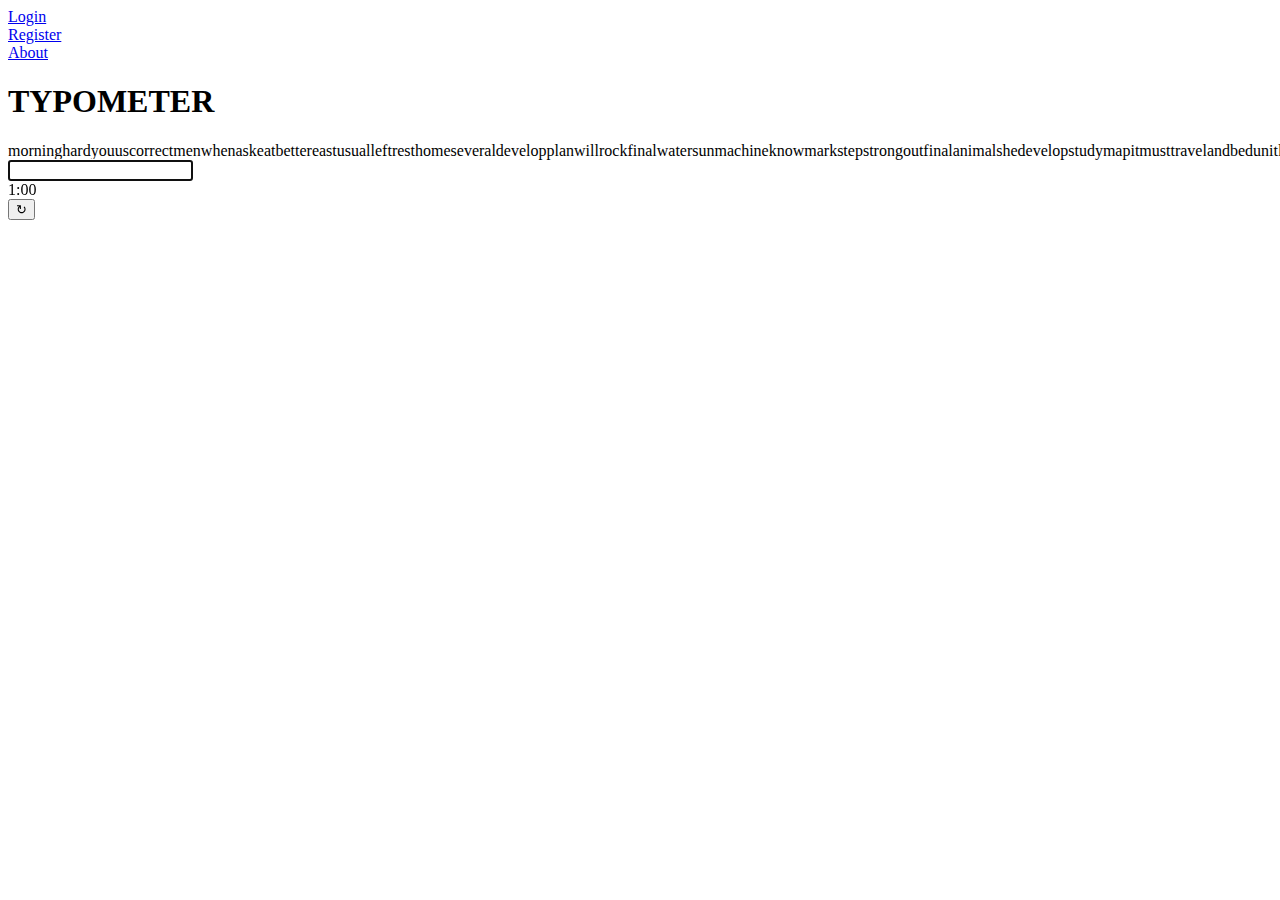
==== index.html @ fc9a4523 "Add files via upload" ====
<!DOCTYPE html>
<html lang="en">
	<head>
		<meta charset="UTF-8"/>
		<meta name="viewport" content="width=device-width, initial-scale=1.0">
		
		<title> TypoMeter </title>
		
		<link href="style.css" rel="stylesheet"/> <!-- Link CSS file -->
		<script src="main.js"></script> <!-- Link JavaScript file -->
		
		<link href="https://fonts.googleapis.com/css2?family=Monofett&display=swap" rel="stylesheet"> <!-- TYPOMETER font -->
		<link href="https://fonts.googleapis.com/css2?family=Ubuntu:wght@300;500&display=swap" rel="stylesheet"> <!-- Navigation menu font -->
		<link href="https://fonts.googleapis.com/css2?family=Kanit:wght@300&display=swap" rel="stylesheet"> <!-- Paragraphs font -->
		
	</head>
 
	<body onload="addWords()">
		<header>
			<li><a href="login.php" title="Login through existing account" class="nav" style="top:14px" target="blank">Login</a></li>
			<li><a href="signup.php" title="Create new account" class="nav" style="top:30px" target="blank">Register</a></li>
			<li><a href="about.html" title="Know about developers" class="nav" style="top:46px" target="blank">About</a></li>
			
			<h1><span id="T1">T</span><span id="Y">Y</span><span id="P">P</span><span id="O">O</span><span id="M">M</span><span id="E1">E</span><span id="T2">T</span><span id="E2">E</span><span id="R">R</span></h1>
		</header>

		<section id="word-section">
			<div class="waiting">⌛</div>
		</section>

		<section id="type-section">
			<input id="typebox" name="typebox" type="text" tabindex="1" autofocus onkeyup="typingTest(event)"/>
			<div id="timer" class="type-btn"><span>1:00</span></div>
			<button id="restart" class="type-btn" tabindex="2" onclick="restartTest()">
				<span id="restart-symbol">↻</span>
			</button>
		</section>
		
	</body>
</html>
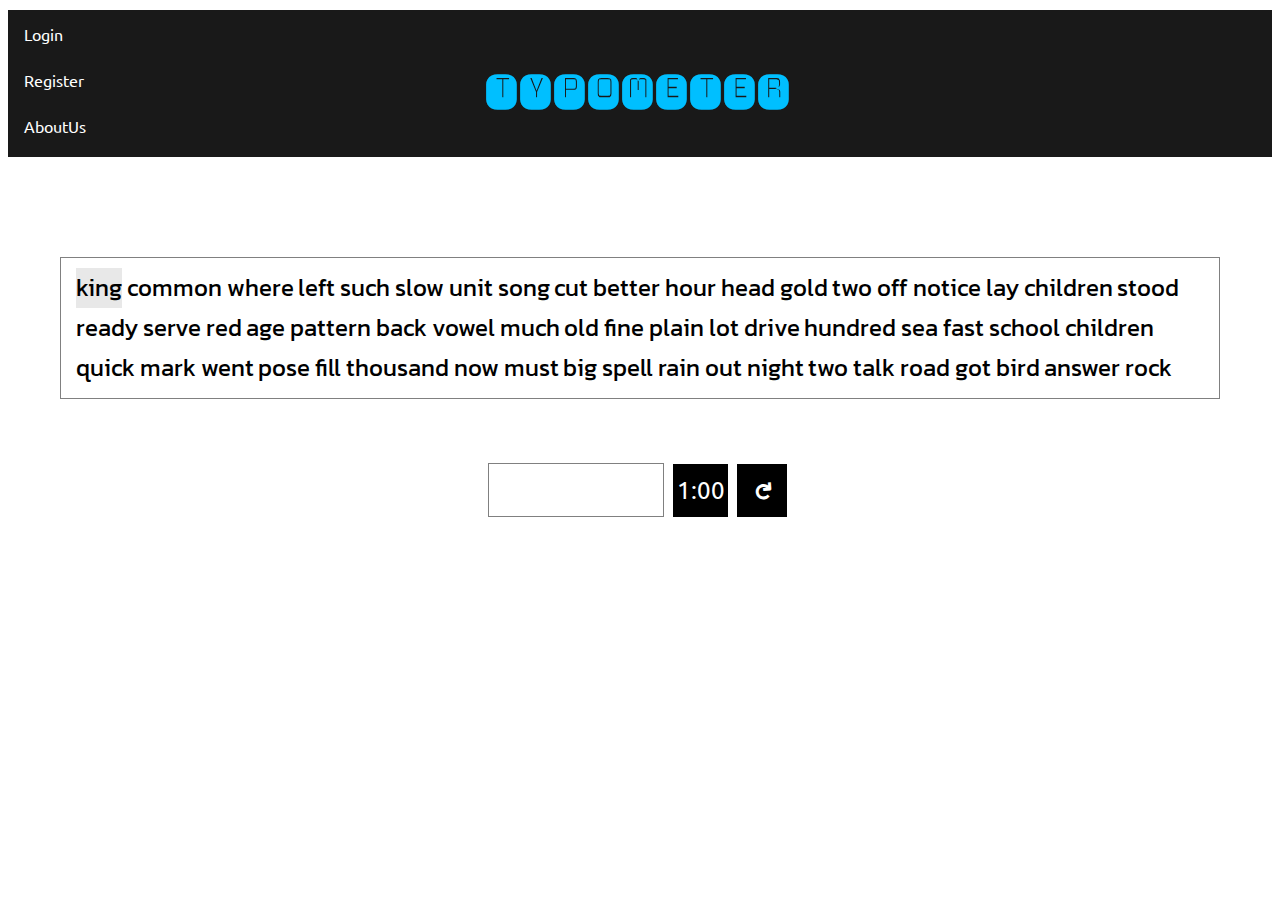
==== commit d15e2675: "Add files via upload" ====
--- a/index.html
+++ b/index.html
@@ -19,7 +19,7 @@
 		<header>
 			<li><a href="login.php" title="Login through existing account" class="nav" style="top:14px" target="blank">Login</a></li>
 			<li><a href="signup.php" title="Create new account" class="nav" style="top:30px" target="blank">Register</a></li>
-			<li><a href="about.html" title="Know about developers" class="nav" style="top:46px" target="blank">About</a></li>
+			<li><a href="about_us.html" title="Know about developers" class="nav" style="top:46px" target="blank">AboutUs</a></li>
 			
 			<h1><span id="T1">T</span><span id="Y">Y</span><span id="P">P</span><span id="O">O</span><span id="M">M</span><span id="E1">E</span><span id="T2">T</span><span id="E2">E</span><span id="R">R</span></h1>
 		</header>
@@ -37,4 +37,4 @@
 		</section>
 		
 	</body>
-</html>
+</html>--- a/style.css
+++ b/style.css
@@ -0,0 +1,262 @@
+body
+	{
+		font-family:ubuntu;
+		background-image:url('background.jpg');
+		background-attachment:fixed;
+		background-size:cover;
+	}
+
+header
+	{
+		background-color:rgba(0,0,0,0.9);
+	}
+	
+li
+	{
+		list-style:none;
+		margin-top:10px;
+		margin-bottom:10px;
+	}
+	
+.nav
+	{
+		color: white;
+		text-align:center;
+		text-decoration:none;
+		padding:14px 16px;
+		overflow:hidden;
+		position:relative;
+	}
+	
+.nav:hover
+	{
+		color:deepskyblue;
+	}
+	
+h1
+	{ 
+		color:deepskyblue;
+		font-family:monofett;		
+		font-size:50px;
+		text-align:center;	
+		margin-top:0px;
+		margin-right:200px;
+		margin-bottom:100px;
+		margin-left:200px;
+		padding-top:0px;
+		padding-bottom:0px;
+		position:relative;
+		bottom:40px;
+		letter-spacing:5px;
+	}
+#T1
+	{
+		animation-delay:2s;
+		animation-name:TYPOMETER;
+		animation-duration:0.5s;
+		animation-iteration-count:1;
+	}
+#Y
+	{
+		animation-delay:3s;
+		animation-name:TYPOMETER;
+		animation-duration:0.5s;
+		animation-iteration-count:1
+	}
+#P
+	{
+		animation-delay:4s;
+		animation-name:TYPOMETER;
+		animation-duration:0.5s;
+		animation-iteration-count:1;
+	}
+#O
+	{
+		animation-delay:5s;
+		animation-name:TYPOMETER;
+		animation-duration:0.5s;
+		animation-iteration-count:1;
+	}
+#M
+	{
+		animation-delay:6s;
+		animation-name:TYPOMETER;
+		animation-duration:0.5s;
+		animation-iteration-count:1;
+	}
+#E1
+	{
+		animation-delay:7s;
+		animation-name:TYPOMETER;
+		animation-duration:0.5s;
+		animation-iteration-count:1;
+	}
+#T2
+	{
+		animation-delay:8s;
+		animation-name:TYPOMETER;
+		animation-duration:0.5s;
+		animation-iteration-count:1;
+	}
+#E2
+	{
+		animation-delay:9s;
+		animation-name:TYPOMETER;
+		animation-duration:0.5s;
+		animation-iteration-count:1;
+	}
+#R
+	{
+		animation-delay:10s;
+		animation-name:TYPOMETER;
+		animation-duration:0.5s;
+		animation-iteration-count:1;
+	}
+			
+@keyframes TYPOMETER
+	{
+		from {opacity:0;}
+		to {opacity:1;}
+	}
+	
+section 
+	{
+		width:90%;
+		margin:0 auto;
+		margin-top:50px;
+		margin-bottom:50px;
+		padding:10px;
+	}
+
+#timer, #restart 
+	{
+		margin:0.2em;
+		line-height:2.2em;
+		height:2.2em;
+	}
+
+#word-section 
+	{
+		font-family:kanit;
+		font-size:1.5em;
+		background-color:rgba(255,255,255,0.7);
+		border: 1px solid gray;
+		height:120px;
+		line-height:40px;
+		position:relative;
+		overflow:hidden;
+	}
+
+#word-section > span 
+	{
+		display:inline-block;
+		margin-left:0.2em; 
+	}
+
+#type-section 
+	{ 
+		text-align:center; 
+	}
+#type-section > * 
+	{
+		font-size:1.5em;
+		color:white;
+		display:inline-block;
+		border:none;
+		vertical-align:middle;
+	}
+
+#typebox 
+	{	
+		color:black;
+		background-color:rgba(255,255,255,0.7);
+		width:150px;
+		padding:0.5em;
+		border:1px solid gray;
+	}
+	
+#typebox:focus 
+	{ 
+		outline: none; 
+		background-color:rgba(255,255,255,0.7);
+	}
+
+#timer 
+	{
+		width:55px;
+		background-color:black;
+		margin-right:0;
+	}
+
+#restart 
+	{
+		width:50px;
+		background-color:black;
+	}
+	
+#restart > span 
+	{
+		display: inline-block;
+		transform: rotate(1.5Rad);
+		font-weight: bold;
+	}
+	
+#restart:hover 
+	{ 
+		background-color:red; 
+	}
+
+#results
+	{
+		text-align: center;
+		margin: 0 1%;
+		display: block;
+	}
+	
+#results li 
+	{ 
+		list-style: none; 
+	}
+	
+#results li:first-child 
+	{
+		font-size: 1.5em; 
+	}
+	
+#results li:nth-child(2)
+	{
+		font-size: 0.8em;
+		line-height: 1em;
+	}
+	
+#results #results-stats 
+	{ 
+		font-size: 0.6em; 
+	}
+	
+.waiting 
+	{
+		text-align: center;
+		line-height: 1.5em;
+		font-size: 3em;
+	}
+
+.current-word 
+	{ 
+		background-color:#e8e8e8;
+	}
+	
+.correct-word-c 	
+	{ 
+		color:green; 
+	}
+	
+.incorrect-word-c 
+	{ 	
+		color:red;
+	}
+	
+.incorrect-word-bg 
+	{ 
+		background-color:red; 
+	}